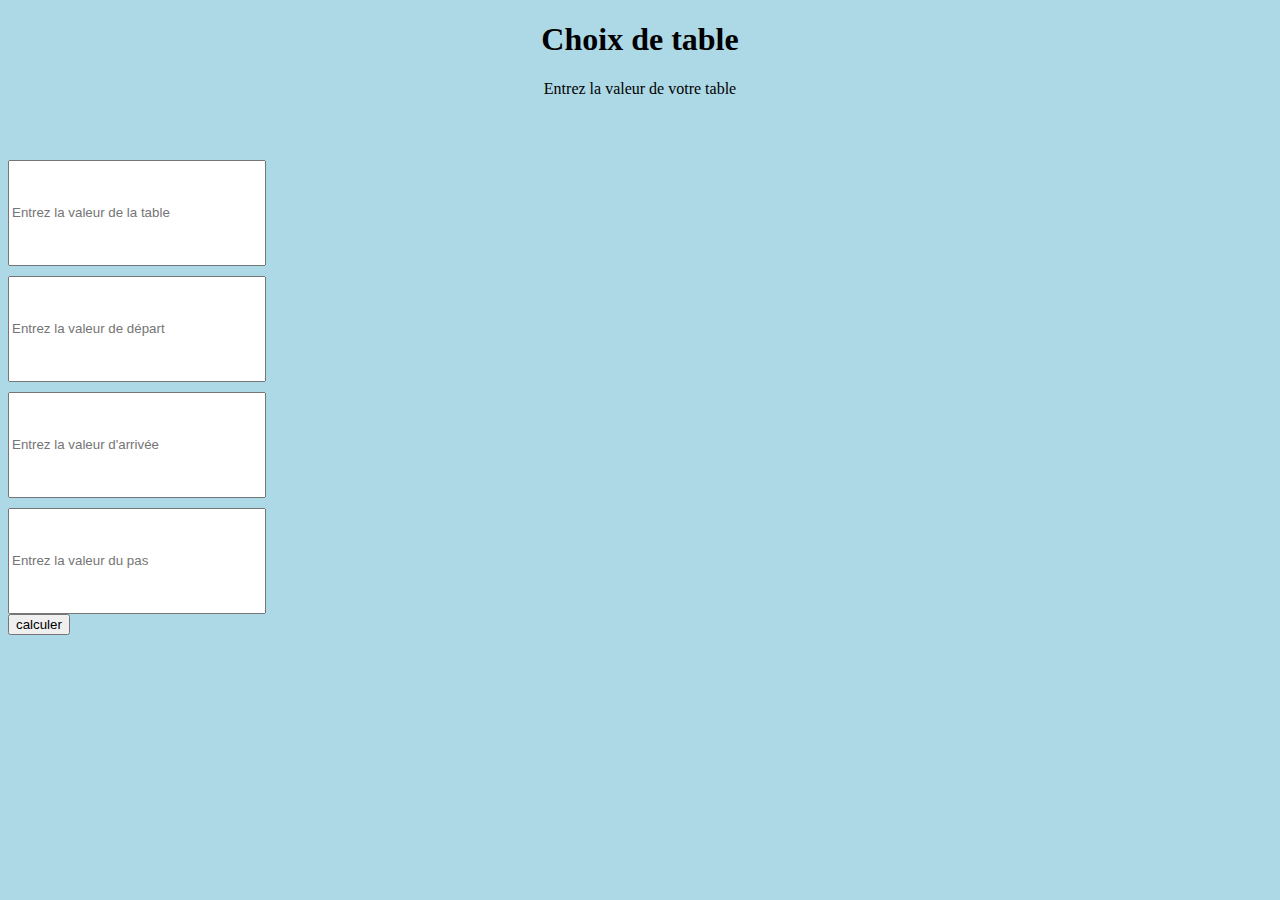
==== index.html @ 96582343 "Add files via upload" ====
<!DOCTYPE html>
<head>
    <title>CV de ABADA Abdallah-ismael</title>
    <meta charset="utf-8">
    <meta name="viewport"
          content="width=device-width, initial-scale=1, user-scalable=no">
    <link rel="stylesheet" href="style.css">
</head>
<body>

    <h1>Choix de table</h1>
    <p>Entrez la valeur de votre table</p>
<br/>
<br/>
    <input type="number" placeholder="Entrez la valeur de la table" id="choix_table"> </br>
    <input type="number" placeholder="Entrez la valeur de départ" id="choix_depart"></br>
    <input type="number" placeholder="Entrez la valeur d'arrivée" id="choix_arrivee"></br>
    <input type="number" placeholder="Entrez la valeur du pas" id="choix_pas"></br>
    
    <button type="button" onclick="table()">calculer</button>
<!--<p id="demo1"></p>
<p id="demo2"></p>
<p id="demo3"></p>
<p id="demo4"></p>
<p id="demo5"></p>
<p id="demo6"></p>
<p id="demo7"></p>
<p id="demo8"></p>
<p id="demo9"></p>
<p id="demo10"></p>-->



<script src="script.js"></script>
</body>
</html>
---- style.css ----
body {
    background-color: lightblue;
  }

  input{
    margin-left: 0%;
    margin-top: 10px;

  }

  h1{
    text-align: center;
    color: black;
  }

  p{
    text-align: center;
    color: black;
  }
  
  input{
    width: 250px;
    height: 100px;
    color: black;
     
    
  }

  button{
    text-align: center;
    color: black;
  }
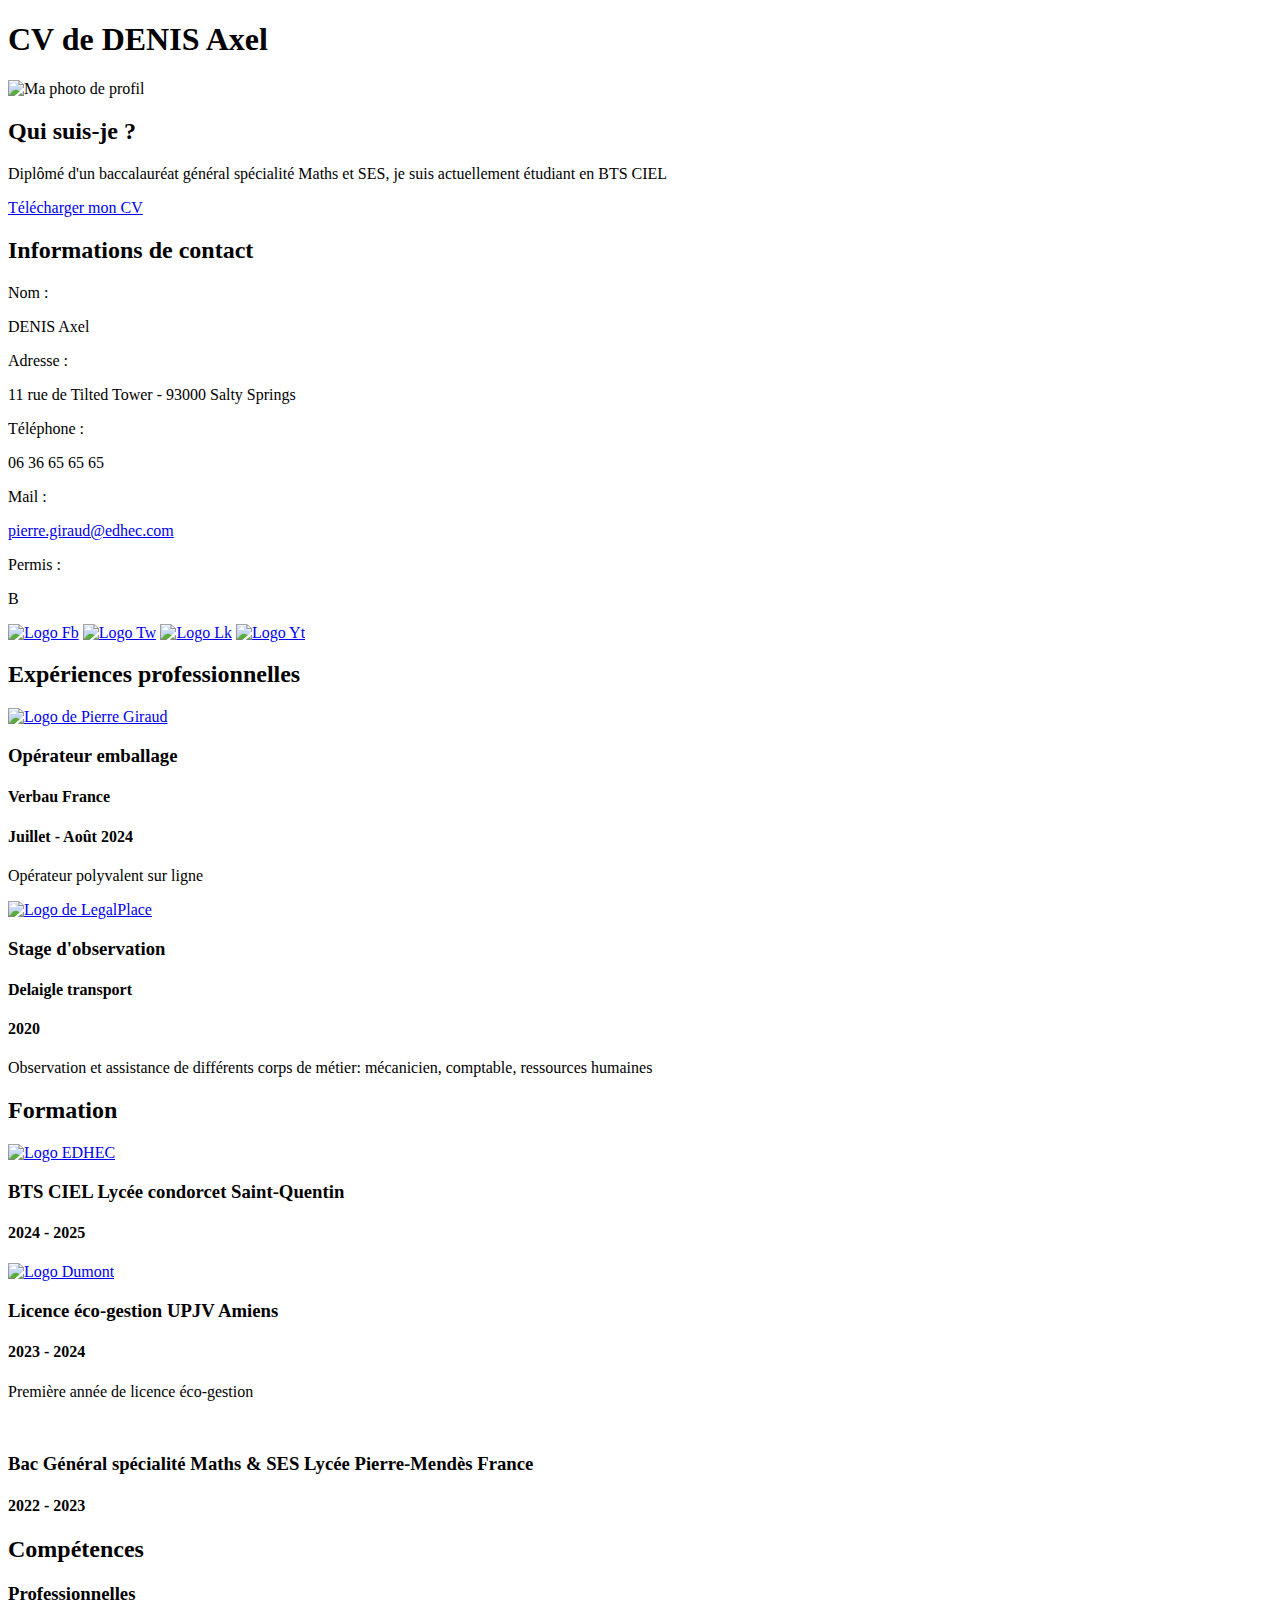
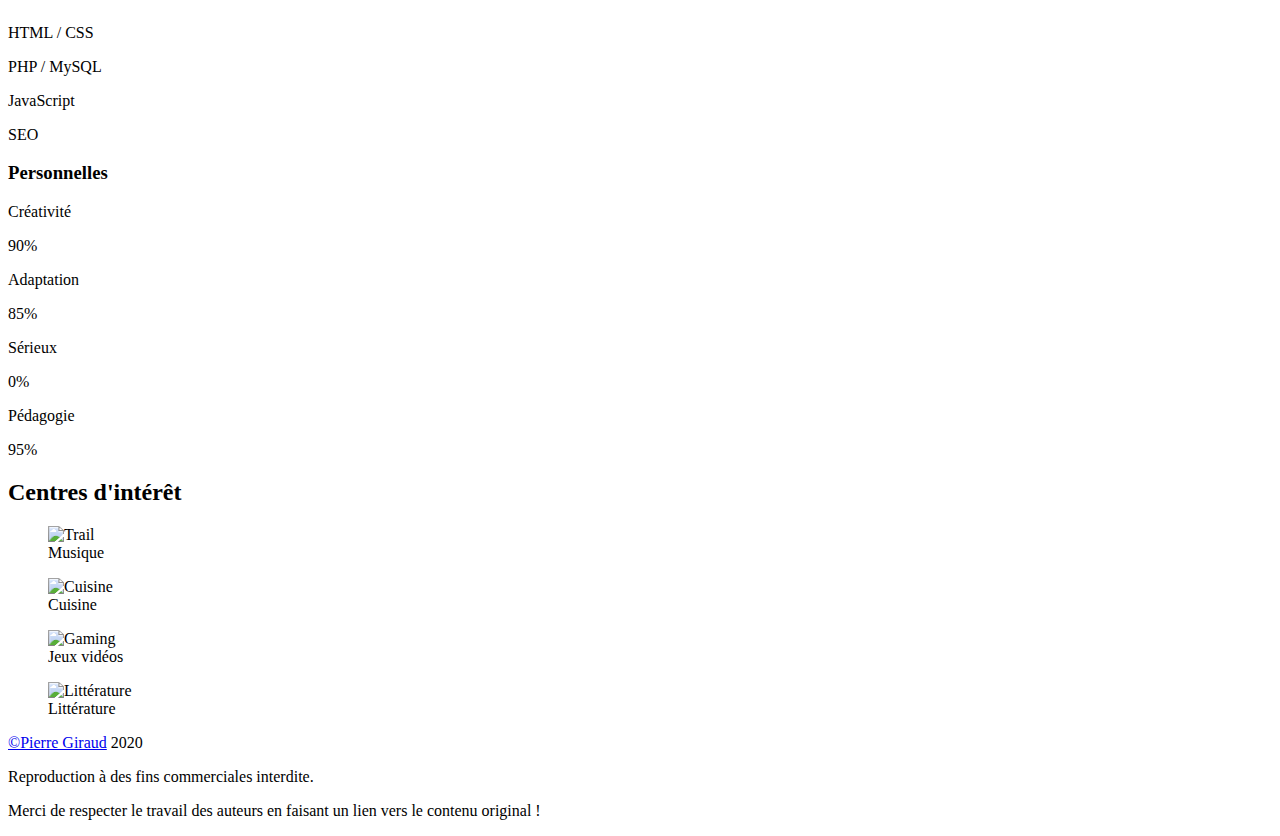
==== commit ed9616bb: "Add files via upload" ====
--- a/index.html
+++ b/index.html
@@ -1,36 +1,196 @@
 <!DOCTYPE html>
+<html lang="fr">
 <head>
-    <title>CV de ABADA Abdallah-ismael</title>
+    <title>CV de DENIS Axel</title><!-- Théo Desfontaines-->
     <meta charset="utf-8">
     <meta name="viewport"
           content="width=device-width, initial-scale=1, user-scalable=no">
-    <link rel="stylesheet" href="style.css">
+    <link rel="stylesheet" href="cv.css">
+    <link rel="icon" href="images/cv.ico">
 </head>
 <body>
-
-    <h1>Choix de table</h1>
-    <p>Entrez la valeur de votre table</p>
-<br/>
-<br/>
-    <input type="number" placeholder="Entrez la valeur de la table" id="choix_table"> </br>
-    <input type="number" placeholder="Entrez la valeur de départ" id="choix_depart"></br>
-    <input type="number" placeholder="Entrez la valeur d'arrivée" id="choix_arrivee"></br>
-    <input type="number" placeholder="Entrez la valeur du pas" id="choix_pas"></br>
+    <header>
+        <h1>CV de DENIS Axel</h1>
+    </header>
     
-    <button type="button" onclick="table()">calculer</button>
-<!--<p id="demo1"></p>
-<p id="demo2"></p>
-<p id="demo3"></p>
-<p id="demo4"></p>
-<p id="demo5"></p>
-<p id="demo6"></p>
-<p id="demo7"></p>
-<p id="demo8"></p>
-<p id="demo9"></p>
-<p id="demo10"></p>-->
-
-
-
-<script src="script.js"></script>
+    <section>
+        <div class="photo">
+            <img src="https://lmiot.ovh/images/denis.jpg" alt="Ma photo de profil">
+        </div>
+        <div class="prez">
+            <h2>Qui suis-je ?</h2>
+            <p>Diplômé d'un baccalauréat général spécialité Maths et SES, je suis actuellement étudiant en BTS CIEL</p>
+            <a href="#" download>Télécharger mon CV</a>
+        </div>
+        <div class="contact">
+            <h2>Informations de contact</h2>
+            <div class="contact-flex">
+                <p>Nom : </p>
+                <p>DENIS Axel</p>
+            </div>
+            <div class="contact-flex">
+                <p>Adresse : </p>
+                <p>11 rue de Tilted Tower - 93000 Salty Springs</p>
+            </div>
+            <div class="contact-flex">
+                <p>Téléphone :</p>
+                <p>06 36 65 65 65</p>
+            </div>
+            <div class="contact-flex">
+                <p>Mail : </p>
+                <p><a href="mailto:pierre.giraud@edhec.com">pierre.giraud@edhec.com</a></p>
+            </div>
+            <div class="contact-flex">
+                <p>Permis :</p>
+                <p>B</p>
+            </div>
+            <div class="social">
+                <a href="#"><img src="https://www.pierre-giraud.com/wp-content/uploads/2019/07/fb.png" alt="Logo Fb"></a>
+                <a href="#"><img src="https://www.pierre-giraud.com/wp-content/uploads/2019/07/tw.png" alt="Logo Tw"></a>
+                <a href="#"><img src="https://www.pierre-giraud.com/wp-content/uploads/2019/07/lk.png" alt="Logo Lk"></a>
+                <a href="https://www.youtube.com/watch?v=dQw4w9WgXcQ"><img src="https://www.pierre-giraud.com/wp-content/uploads/2019/07/yt.png" alt="Logo Yt"></a>
+            </div>
+        </div>
+    </section>
+    
+    <section>
+        <h2>Expériences professionnelles</h2>
+        <div class="exp">
+            <div class="exp-logo">
+                <a href="#"><img src="images/verbau.png" alt="Logo de Pierre Giraud"></a>
+            </div>
+            <div class="exp-info">
+                <h3>Opérateur emballage</h3>
+                <h4>Verbau France</h4>
+                <h4>Juillet - Août 2024</h4>
+            </div>
+            <div class="exp-desc">
+                <p>Opérateur polyvalent sur ligne </p>
+            </div>
+        </div>
+        <div class="exp">
+            <div class="exp-logo">
+                <a href="#"><img src="images/delaigle.png" alt="Logo de LegalPlace"></a>
+            </div>
+            <div class="exp-info">
+                <h3>Stage d'observation</h3>
+                <h4>Delaigle transport</h4>
+                <h4>2020</h4>
+            </div>
+            <div class="exp-desc">
+                <p>Observation et assistance de différents corps de métier: mécanicien, comptable, ressources humaines</p>
+            </div>
+       
+        </div>
+    </section>
+    
+    <section>
+        <h2>Formation</h2>
+        <div class="exp">
+            <div class="exp-logo">
+                <a href="#"><img src="images/condor.png" alt="Logo EDHEC"></a>
+            </div>
+            <div class="exp-info">
+                <h3>BTS CIEL Lycée condorcet Saint-Quentin</h3>
+                <h4>2024 - 2025</h4>
+            </div>
+            <div class="exp-desc">
+                <p></p>
+            </div>
+        </div>
+        <div class="exp">
+            <div class="exp-logo">
+                <a href="#"><img src="images/upjb.png" alt="Logo Dumont"></a>
+            </div>
+            <div class="exp-info">
+                <h3>Licence éco-gestion UPJV Amiens</h3>
+                <h4>2023 - 2024</h4>
+            </div>
+            <div class="exp-desc">
+                <p>Première année de licence éco-gestion </p>
+            </div>
+        </div>
+        <div class="exp">
+            <div class="exp-logo">
+                <a href=""><img src="images/pmf.png" alt=""></a>
+            </div>
+            <div class="exp-info">
+                <h3>Bac Général spécialité Maths & SES Lycée Pierre-Mendès France</h3>
+                <h4>2022 - 2023</h4>
+            </div>
+            <div class="exp-desc">
+                <p></p>
+            </div>
+        </div>
+    </section>
+    
+    <section>
+        <h2>Compétences</h2>
+        <h3 class="h3gauche">Professionnelles</h3>
+        <div class="comp">
+            <p>HTML / CSS</p>
+            <div class="conteneur-barre"><span class="barre c100"></span></div>
+        </div>
+        <div class="comp">
+            <p>PHP / MySQL</p>
+            <div class="conteneur-barre"><span class="barre c95"></span></div>
+        </div>
+        <div class="comp">
+            <p>JavaScript</p>
+            <div class="conteneur-barre"><span class="barre c90"></span></div>
+        </div>
+        <div class="comp">
+            <p>SEO</p>
+            <div class="conteneur-barre"><span class="barre c100"></span></div>
+        </div>
+        <h3 class="h3gauche">Personnelles</h3>
+        <div class="comp2">
+            <p>Créativité</p>
+            <p>90%</p>
+            <div class="conteneur-barre2"><span class="barre c90"></span></div>
+        </div>
+        <div class="comp2">
+            <p>Adaptation</p>
+            <p>85%</p>
+            <div class="conteneur-barre2"><span class="barre c85"></span></div>
+        </div>
+        <div class="comp2">
+            <p>Sérieux</p>
+            <p>0%</p>
+            <div class="conteneur-barre2"><span class="barre c0"></span></div>
+        </div>
+        <div class="comp2">
+            <p>Pédagogie</p>
+            <p>95%</p>
+            <div class="conteneur-barre2"><span class="barre c95"></span></div>
+        </div>
+    </section>
+    
+    <section>
+        <h2>Centres d'intérêt</h2>
+        <figure class="interet">
+            <img src="images/music.png" alt="Trail">
+            <figcaption>Musique</figcaption>
+        </figure>
+        <figure class="interet">
+            <img src="https://www.pierre-giraud.com/wp-content/uploads/2019/07/cuisine.jpg" alt="Cuisine">
+            <figcaption>Cuisine</figcaption>
+        </figure>
+        <figure class="interet">
+            <img src="https://www.pierre-giraud.com/wp-content/uploads/2019/07/gaming.jpg" alt="Gaming">
+            <figcaption>Jeux vidéos</figcaption>
+        </figure>
+        <figure class="interet">
+            <img src="https://www.pierre-giraud.com/wp-content/uploads/2019/07/livre.jpg" alt="Littérature">
+            <figcaption>Littérature</figcaption>
+        </figure>
+    </section>
+    
+    <footer>
+        <p><a href="https://www.pierre-giraud.com">©Pierre Giraud</a> 2020</p>
+        <p>Reproduction à des fins commerciales interdite.</p>
+        <p>Merci de respecter le travail des auteurs en faisant un lien vers
+        le contenu original !</p>
+    </footer>
 </body>
-</html>+</html>
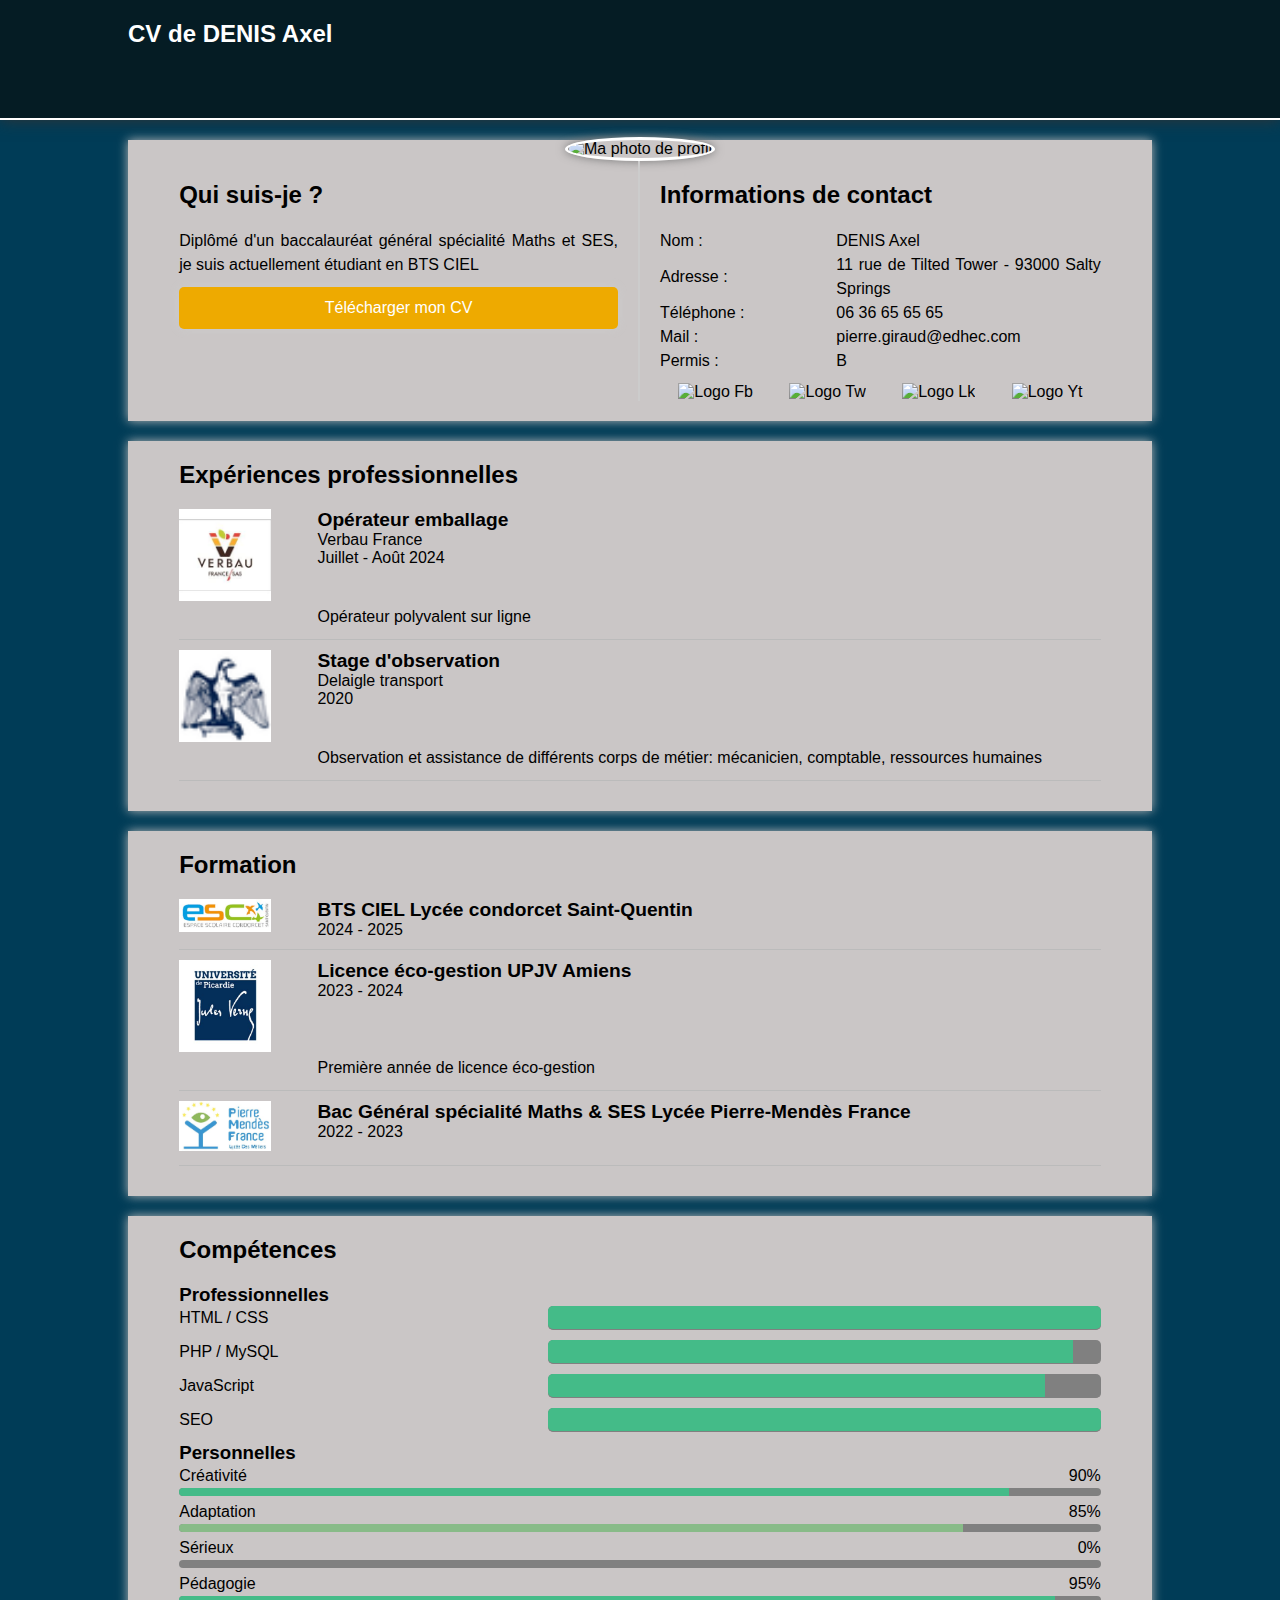
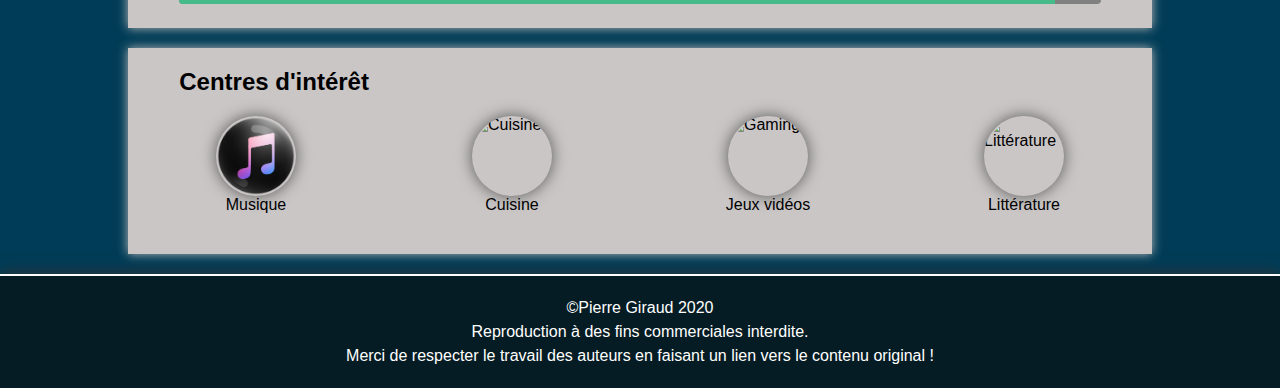
==== commit 867a81ac: "Update index.html" ====
--- a/index.html
+++ b/index.html
@@ -5,7 +5,7 @@
     <meta charset="utf-8">
     <meta name="viewport"
           content="width=device-width, initial-scale=1, user-scalable=no">
-    <link rel="stylesheet" href="cv.css">
+    <link rel="stylesheet" href="CV.css">
     <link rel="icon" href="images/cv.ico">
 </head>
 <body>
--- a/CV.css
+++ b/CV.css
@@ -0,0 +1,262 @@
+/*STYLES GENERAUX*/
+*{
+    font-family: Avenir, sans-serif;
+    padding: 0px;
+    margin: 0px;
+    text-align: justify;
+    box-sizing: border-box;
+}
+body{
+    background: #003C57;
+}
+p{
+    font-size: 1em;
+    line-height: 1.5em;
+}
+a{
+    text-decoration: none;
+    color: #000;
+}
+
+/*HEADER & FOOTER*/
+header, footer{
+    width: 100%;
+    padding: 20px 0px;
+    background: #051C24;
+    box-shadow: 0px 0px 15px #333;
+}
+header{
+    border-bottom: 2px solid #fff;
+    height: 120px;
+}
+header h1{
+    color: white;
+    font-size: 1.5em;
+    width: 90%;
+    margin: 0 auto;
+}
+
+footer{
+    border-top: 2px solid #fff;
+}
+footer p{
+    width: 90%;
+    margin: 0 auto;
+    color: #fff;
+    text-align: center;
+}
+footer a{
+    color: #fff;
+}
+
+/*SECTIONS*/
+section{
+    display: flex; 
+    flex-flow: row wrap;
+    justify-content: center;
+    width: 100%;
+    padding-bottom: 20px;
+    margin: 20px auto;
+    box-shadow: 0px 0px 10px #bbb;
+    background-color: rgb(202, 198, 198);
+}
+
+section h2{
+    margin: 20px 0;
+    width: 90%;
+}
+section > div{
+    width: 90%;
+}
+
+/*SECTION INFOS*/
+.photo{
+    text-align: center;
+}
+.photo img{
+    width: 200px;
+    height: 200px;
+    border: 3px solid #fff;
+    box-shadow: 0px 0px 10px #777;
+    border-radius: 50%;
+    margin-top: -80px;
+}
+.prez{
+    border-bottom: 2px dashed #ccc;
+}
+.prez a{
+    display: block;
+    text-align: center;
+    padding: 10px;
+    margin: 10px auto 30px auto;
+    color: #fff;
+    background-color: #EA0;
+    box-shadow: 0px 0px 10px #ccc;
+    border-radius: 5px;
+}
+.contact-flex{
+    display: flex;
+    flex-flow: row wrap;
+    align-items: center;
+}
+.contact-flex p:first-child{
+    flex: 0 0 40%;
+}
+.contact-flex p:last-child{
+    flex: 0 0 60%;
+}
+.social{
+    display: flex;
+    justify-content: space-around;
+    margin: 10px auto 0px auto;
+}
+.social img{
+    width: 40px;
+    height: 40px;
+}
+
+/*SECTION EXP ET FORMATION*/
+.exp{
+    display: flex;
+    flex-flow: row wrap;
+    border-bottom: 1px solid #bbb;
+    padding-bottom: 10px;
+    margin-bottom: 10px;
+}
+.exp-info{
+    display: flex;
+    flex-flow: column wrap;
+}
+.exp-logo{
+    flex: 0 0 25%;
+    max-width: 100px;
+}
+.exp-info{
+    flex: 0 0 70%;
+    margin-left: auto;
+}
+.exp img{
+    width: 100%;
+}
+.exp h3{
+    font-size:  1.2em;
+}
+.exp h4{
+    font-size:  1em;
+    font-weight: normal;
+}
+
+/*SECTION COMPETENCES*/
+.h3gauche{
+    width: 90%;
+}
+.comp{
+    display:flex;
+    flex-flow: row wrap;
+    margin-bottom: 10px;
+}
+.comp p{
+    flex: 0 0 40%;
+}
+.conteneur-barre{
+    flex: 0 0 60%;
+    border-radius: 5px;
+    background-color: grey;
+    border-bottom: 1px ridge grey;
+}
+.barre{
+    display: block;
+    height: 100%;
+    border-top-left-radius: 5px;
+    border-bottom-left-radius: 5px;
+}
+.c85{
+    width: 85%;
+    background-color: #8B8;
+}
+.c90{
+    width: 90%;
+    background-color: #4B8;
+}
+.c95{
+    width: 95%;
+    background-color: #4B8;
+}
+.c100{
+    width: 100%;
+    background-color: #4B8;
+    border-radius: 5px;
+}
+.comp2{
+    display: flex;
+    flex-flow: row wrap;
+    justify-content: space-between;
+}
+.conteneur-barre2{
+    flex: 0 0 100%;
+    height: 0.5em;
+    margin-bottom: 0.25em;
+    border-radius: 5px;
+    background-color: grey;
+}
+
+/*SECTION INTERETS*/
+.interet{
+    flex: 0 1 50%;
+    display: flex;
+    flex-flow: column wrap;
+    align-items: center;
+    margin-bottom: 20px;
+}
+.interet img{
+    width: 80px;
+    height: 80px;
+    border-radius: 50%;
+    box-shadow: 0px 0px 15px #555;
+}
+
+/*VERSION BUREAU DU CV*/
+@media screen and (min-width: 980px){
+    section{
+        width: 80%;
+        box-shadow: 0px 0px 10px #bbb;
+    }
+    a:hover{
+        color: #EA0;
+    }
+    header h1{
+        width: 80%;
+    }
+    .prez, .contact{
+        flex: 0 0 45%;
+    }
+    .prez{
+        border-bottom: none;
+        border-right: 2px solid #ccc;
+        padding-right: 20px;
+        margin-left: auto;
+    }
+    .contact{
+        padding-left: 20px;
+        margin-right: auto;
+    }
+    .prez a{
+        border: 2px solid transparent;
+    }
+    .prez a:hover{
+        color: #f28835;
+        background-color: #fff;
+        border: 2px solid #f28835;
+        box-shadow: 0px 0px 20px #666;
+    }
+    .exp-logo{
+        flex: 0 0 10%;
+    }
+    .exp-info, .exp-desc{
+        flex: 0 0 85%;
+        margin-left: auto;
+    }
+    .interet{
+        flex: 0 1 25%;
+    }
+}